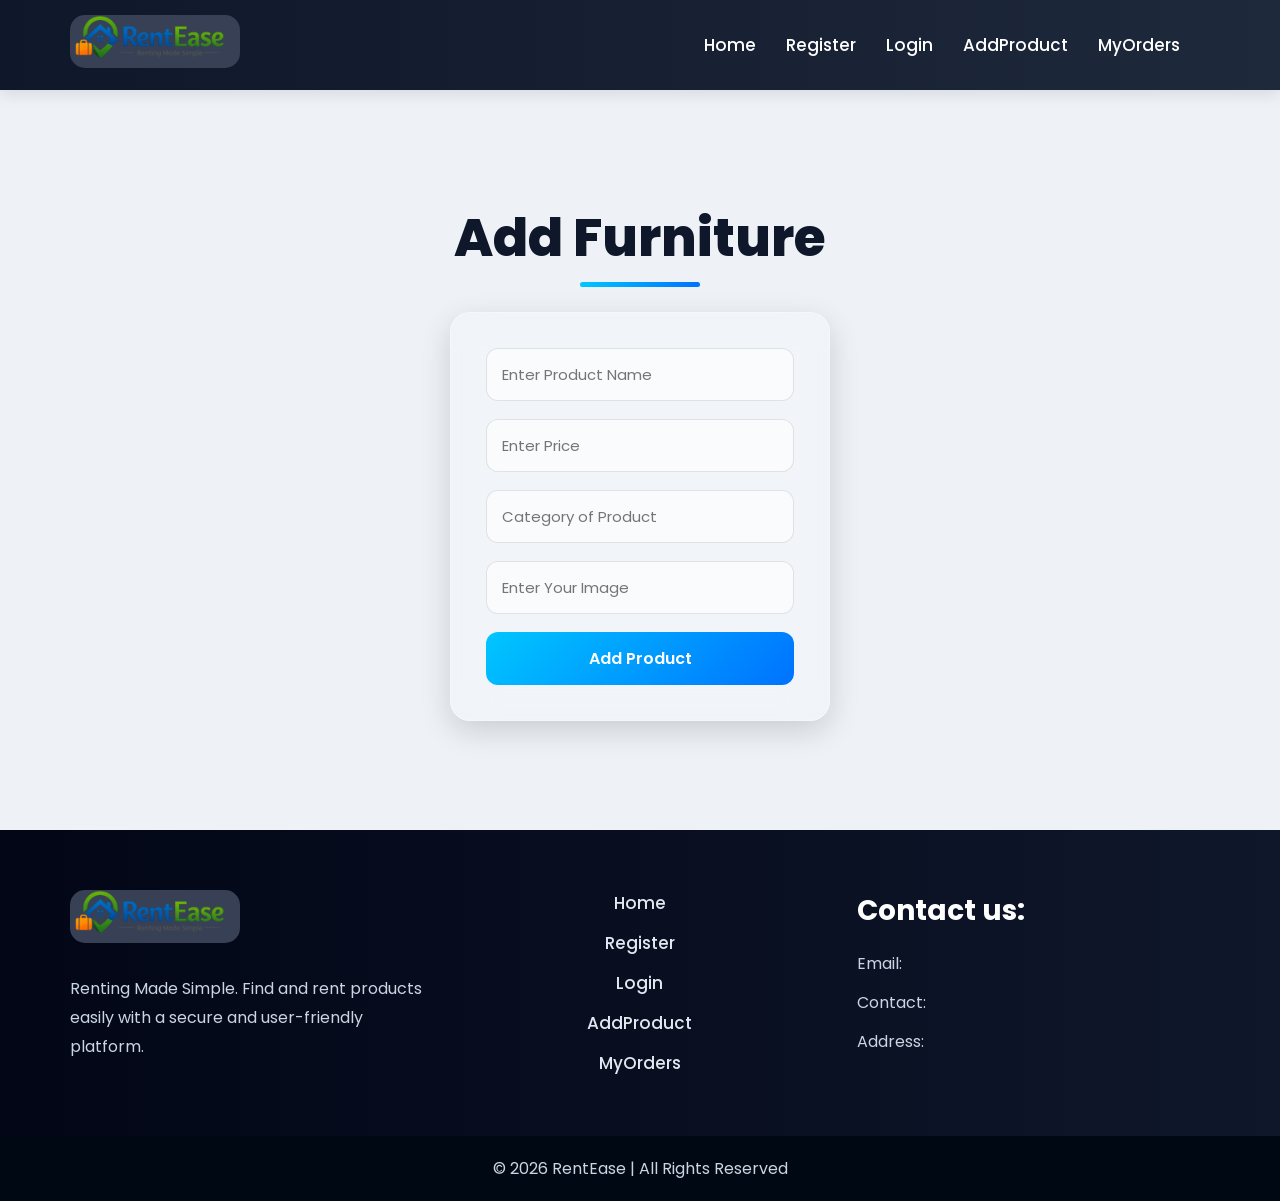
==== frontend/addProduct.html @ caca7f84 "RentEase Project" ====
<!DOCTYPE html>
<html lang="en">
<head>
    <meta charset="UTF-8">
    <meta name="viewport" content="width=device-width, initial-scale=1.0">
    <title>RentEase</title>
    <link rel="stylesheet" href="style.css">
</head>
<body>
    <!-- NAVBAR START -->
    <div class="navbar">
        <div class="logo">
            <a href="index.html">
                <img src="Logo.png" alt="Logo Of RentEase">
            </a>
        </div>
        <ul class="navlinks">
            <li><a href="index.html">Home</a></li>
            <li><a href="register.html">Register</a></li>
            <li><a href="login.html">Login</a></li>
            <li><a href="addProduct.html">AddProduct</a></li>
            <li><a href="order.html">MyOrders</a></li>
            <li id="userArea"></li>
        </ul>
    </div>
    <!-- NAVBAR END -->

   <!-- MAIN SECTION START -->
<div class="container">

    <h1>Add Furniture</h1>

    <div class="center">
        <input type="text" id="name" placeholder="Enter Product Name">

        <input type="text" id="price" placeholder="Enter Price">

        <input type="text" id="category" placeholder="Category of Product">

        <input type="text" id="image" placeholder="Enter Your Image">

        <button onclick="addProduct()">
            Add Product
        </button>
    </div>

</div>
<!-- MAIN SECTION END -->

    <!-- FOOTER START -->
     <div class="footer-container">

        <!-- FOOTER LOGO -->
        <div class="footer-box">
            <div class="logo">
            <a href="index.html">
                <img src="Logo.png" alt="Logo Of RentEase">
            </a>
        </div>
        <p>
            Renting Made Simple. Find and rent products easily with a secure
            and user-friendly platform.
        </p>
        </div>

        <!-- QUICK LINKS -->
         <div class="footer-box">
            <ul class="navlinks">
            <li><a href="index.html">Home</a></li>
            <li><a href="register.html">Register</a></li>
            <li><a href="login.html">Login</a></li>
            <li><a href="addProduct.html">AddProduct</a></li>
            <li><a href="order.html">MyOrders</a></li>
        </ul>
        </div>

        <!-- CONTACT INFO -->
         <div class="footer-box">
            <h2>Contact us:</h2>
            <p>Email: </p>
            <p>Contact: </p>
            <p>Address: </p>
         </div>
     </div>

     <!-- BOTTOM FOOTER -->
    <div class="footer-bottom">
        <p>© 2026 RentEase | All Rights Reserved</p>
    </div>

    <!-- FOOTER END -->

    <script src="script.js"></script>
</body>
</html>
---- frontend/style.css ----
/* ================= GOOGLE FONT ================= */
@import url('https://fonts.googleapis.com/css2?family=Poppins:wght@300;400;500;600;700;800&display=swap');

/* ================= THEME VARIABLES ================= */
:root{
    --bg-color: #eef2f7;
    --text-color: #222;
    --card-color: #ffffff;
    --navbar-bg: linear-gradient(to right, #0f172a, #1e293b);
    --footer-bg: linear-gradient(to right, #020617, #0f172a);
    --primary: #0ea5e9;
}

/* DARK MODE */
body.dark-mode{
    --bg-color: #0b1220;
    --text-color: #e5e7eb;
    --card-color: #111827;
    --navbar-bg: linear-gradient(to right, #000000, #111827);
    --footer-bg: linear-gradient(to right, #000000, #0b1220);
    --primary: #38bdf8;
}

/* ================= RESET ================= */
*{
    margin: 0;
    padding: 0;
    box-sizing: border-box;
    font-family: 'Poppins', sans-serif;
}

/* ================= BODY ================= */
body{
    background: var(--bg-color);
    color: var(--text-color);
    display: flex;
    flex-direction: column;
    min-height: 100vh;
}

/* ================= NAVBAR ================= */
.navbar{
    width: 100%;
    height: 90px;
    background: var(--navbar-bg);
    display: flex;
    justify-content: space-between;
    align-items: center;
    padding: 0 70px;
    position: sticky;
    top: 0;
    z-index: 999;
    box-shadow: 0 4px 15px rgba(0,0,0,0.1);
}

/* LOGO */
.logo img{
    width: 170px;
    border-radius: 15px;
    transition: 0.3s;
}
.logo img:hover{
    transform: scale(1.05);
}

/* NAV LINKS */
.navlinks{
    display: flex;
    align-items: center;
    gap: 30px;
    list-style: none;
}

.navlinks li a{
    text-decoration: none;
    color: white;
    font-size: 17px;
    font-weight: 500;
    position: relative;
    transition: 0.3s;
}

.navlinks li a::after{
    content: '';
    position: absolute;
    left: 0;
    bottom: -6px;
    width: 0%;
    height: 2px;
    background: #38bdf8;
    transition: 0.3s;
}

.navlinks li a:hover::after{
    width: 100%;
}

.navlinks li a:hover{
    color: #38bdf8;
}

/* DARK MODE BUTTON */
#toggleMode{
    padding: 8px 12px;
    border: none;
    border-radius: 8px;
    cursor: pointer;
    font-size: 16px;
    background: white;
}

/* ================= MAIN CONTAINER ================= */
.main-container{
    width: 92%;
    margin: 50px auto;
    flex: 1;
}

.main-container h1{
    text-align: center;
    font-size: 52px;
    color: var(--text-color);
    margin-bottom: 50px;
    position: relative;
    font-weight: 700;
}

.main-container h1::after{
    content: '';
    width: 120px;
    height: 5px;
    background: linear-gradient(to right, #38bdf8, #0ea5e9);
    position: absolute;
    left: 50%;
    transform: translateX(-50%);
    bottom: -15px;
    border-radius: 10px;
}

/* PRODUCTS GRID */
#products{
    display: grid;
    grid-template-columns: repeat(auto-fit, minmax(290px, 1fr));
    gap: 30px;
    padding-bottom: 40px;
}

/* PRODUCT CARD */
.product-card{
    background: var(--card-color);
    border-radius: 22px;
    overflow: hidden;
    box-shadow: 0 10px 25px rgba(0,0,0,0.08);
    transition: 0.4s ease;
}

.product-card:hover{
    transform: translateY(-10px);
    box-shadow: 0 20px 40px rgba(0,0,0,0.15);
}

.product-card img{
    width: 100%;
    height: 240px;
    object-fit: cover;
}

.product-info{
    padding: 22px;
}

.product-info h2{
    font-size: 24px;
    margin-bottom: 12px;
    color: var(--text-color);
}

.product-info p{
    color: #64748b;
    margin-bottom: 12px;
    line-height: 1.6;
}

.price{
    font-size: 24px;
    font-weight: 700;
    color: var(--primary);
    margin-bottom: 18px;
}

.product-info button{
    width: 100%;
    padding: 13px;
    border: none;
    border-radius: 12px;
    background: linear-gradient(to right, var(--primary), #0284c7);
    color: white;
    font-size: 16px;
    font-weight: 600;
    cursor: pointer;
    transition: 0.3s;
}

.product-info button:hover{
    letter-spacing: 1px;
}

/* ================= FOOTER ================= */
.footer-container{
    width: 100%;
    background: var(--footer-bg);
    color: white;
    padding: 60px 70px;
    display: grid;
    grid-template-columns: repeat(auto-fit, minmax(250px,1fr));
    gap: 40px;
    margin-top: auto;
}

.footer-box h2{
    margin-bottom: 18px;
    font-size: 28px;
}

.footer-box p{
    color: #cbd5e1;
    line-height: 1.8;
    margin-top: 10px;
}

.footer-box .logo img{
    width: 170px;
    margin-bottom: 15px;
}

.footer-box .navlinks{
    display: flex;
    flex-direction: column;
    gap: 14px;
}

.footer-box .navlinks li{
    list-style: none;
}

.footer-box .navlinks li a{
    color: #e2e8f0;
    text-decoration: none;
}

.footer-box .navlinks li a:hover{
    color: #38bdf8;
    padding-left: 6px;
}

/* FOOTER BOTTOM */
.footer-bottom{
    background: #000814;
    color: #cbd5e1;
    text-align: center;
    padding: 20px;
}

/* ================= RESPONSIVE ================= */
@media(max-width: 950px){
    .navbar{
        flex-direction: column;
        height: auto;
        padding: 20px;
        gap: 20px;
    }

    .navlinks{
        flex-wrap: wrap;
        justify-content: center;
        gap: 18px;
    }

    .main-container h1{
        font-size: 38px;
    }

    .footer-container{
        padding: 40px 30px;
    }
}

@media(max-width: 600px){
    .logo img{
        width: 140px;
    }

    .main-container h1{
        font-size: 30px;
    }

    .product-info h2{
        font-size: 20px;
    }

    .price{
        font-size: 20px;
    }

    .navlinks li a{
        font-size: 15px;
    }

    .footer-container{
        grid-template-columns: 1fr;
    }
}


/* ========================= REGISTER SECTION ONLY ========================= */

/* Page center alignment only for register page */
.container{
    min-height: calc(100vh - 160px);
    display: flex;
    flex-direction: column;
    justify-content: center;
    align-items: center;
    padding: 40px 20px;
}

/* Heading */
.container h1{
    font-size: 52px;
    color: #0f172a;
    font-weight: 800;
    margin-bottom: 35px;
    position: relative;
}

/* Underline effect */
.container h1::after{
    content: "";
    width: 120px;
    height: 5px;
    background: linear-gradient(90deg,#00c6ff,#0072ff);
    position: absolute;
    left: 50%;
    transform: translateX(-50%);
    bottom: -10px;
    border-radius: 50px;
}

/* Glass form box */
.center{
    width: 380px;
    padding: 35px;

    background: rgba(255,255,255,0.2);
    backdrop-filter: blur(20px);
    -webkit-backdrop-filter: blur(20px);

    border-radius: 20px;
    border: 1px solid rgba(255,255,255,0.3);

    box-shadow: 0 10px 30px rgba(0,0,0,0.15);

    display: flex;
    flex-direction: column;
    gap: 18px;

    transition: 0.3s;
}

/* hover glow */
.center:hover{
    transform: translateY(-5px);
    box-shadow: 0 15px 40px rgba(0,0,0,0.2);
}

/* Inputs */
.center input{
    padding: 14px 15px;
    border-radius: 12px;

    border: 1px solid rgba(0,0,0,0.1);
    outline: none;

    font-size: 15px;

    background: rgba(255,255,255,0.6);

    transition: 0.3s;
}

/* focus effect */
.center input:focus{
    border-color: #0072ff;
    box-shadow: 0 0 10px rgba(0,114,255,0.2);
    transform: scale(1.02);
}

/* Button */
.center button{
    padding: 14px;
    border: none;

    border-radius: 12px;

    background: linear-gradient(135deg,#00c6ff,#0072ff);

    color: white;
    font-size: 16px;
    font-weight: 600;

    cursor: pointer;

    transition: 0.3s;
}

/* button hover */
.center button:hover{
    transform: translateY(-3px);
    box-shadow: 0 10px 20px rgba(0,114,255,0.3);
}

/* Login link */
.center a{
    text-align: center;
    color: #1e293b;
    font-size: 14px;
    text-decoration: none;
}

.center a:hover{
    color: #0072ff;
    text-decoration: underline;
}

/* Responsive */
@media(max-width:500px){
    .center{
        width: 100%;
    }

    .container h1{
        font-size: 40px;
    }
}
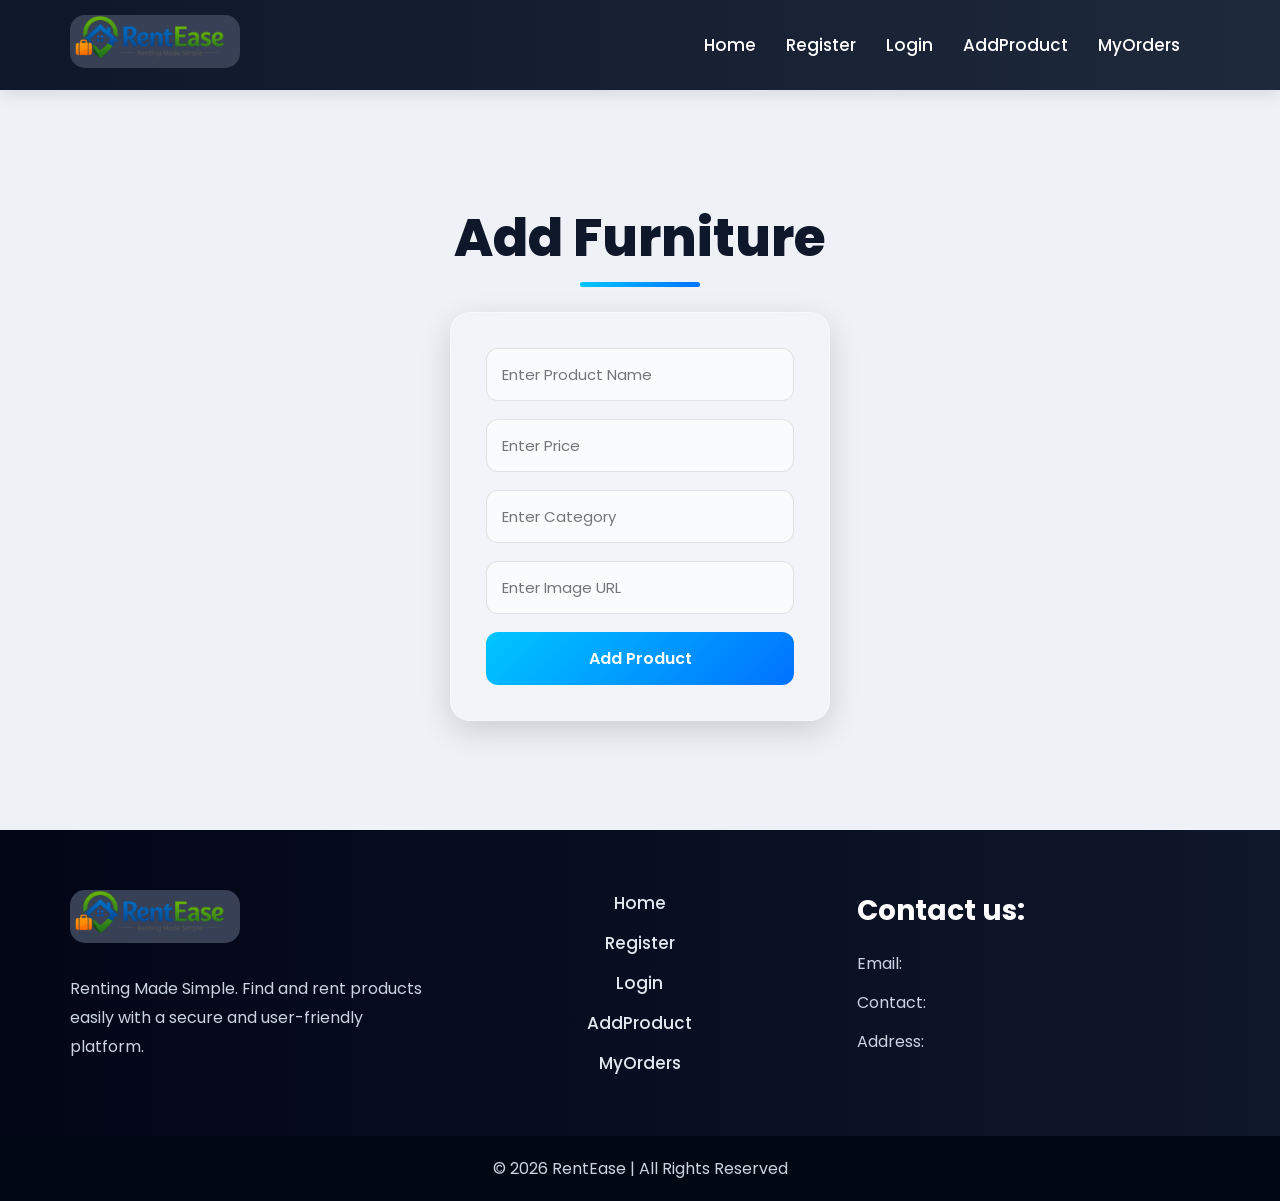
==== commit c07ae2c1: "Added product images" ====
--- a/frontend/addProduct.html
+++ b/frontend/addProduct.html
@@ -3,87 +3,93 @@
 <head>
     <meta charset="UTF-8">
     <meta name="viewport" content="width=device-width, initial-scale=1.0">
-    <title>RentEase</title>
+    <title>Add Product - RentEase</title>
     <link rel="stylesheet" href="style.css">
 </head>
 <body>
+
     <!-- NAVBAR START -->
     <div class="navbar">
+
         <div class="logo">
             <a href="index.html">
                 <img src="Logo.png" alt="Logo Of RentEase">
             </a>
         </div>
+
         <ul class="navlinks">
             <li><a href="index.html">Home</a></li>
             <li><a href="register.html">Register</a></li>
             <li><a href="login.html">Login</a></li>
             <li><a href="addProduct.html">AddProduct</a></li>
-            <li><a href="order.html">MyOrders</a></li>
+            <li><a href="myorders.html">MyOrders</a></li>
             <li id="userArea"></li>
         </ul>
+
     </div>
     <!-- NAVBAR END -->
 
-   <!-- MAIN SECTION START -->
-<div class="container">
 
-    <h1>Add Furniture</h1>
+    <!-- MAIN SECTION START -->
+    <div class="container">
 
-    <div class="center">
-        <input type="text" id="name" placeholder="Enter Product Name">
+        <h1>Add Furniture</h1>
 
-        <input type="text" id="price" placeholder="Enter Price">
+        <div class="center">
 
-        <input type="text" id="category" placeholder="Category of Product">
+            <input type="text" id="name" placeholder="Enter Product Name">
 
-        <input type="text" id="image" placeholder="Enter Your Image">
+            <input type="number" id="price" placeholder="Enter Price">
 
-        <button onclick="addProduct()">
-            Add Product
-        </button>
+            <input type="text" id="category" placeholder="Enter Category">
+
+            <input type="text" id="image" placeholder="Enter Image URL">
+
+            <button onclick="addProduct()">
+                Add Product
+            </button>
+
+        </div>
+
+    </div>
+    <!-- MAIN SECTION END -->
+
+
+    <!-- FOOTER START -->
+    <div class="footer-container">
+
+        <div class="footer-box">
+            <div class="logo">
+                <a href="index.html">
+                    <img src="Logo.png" alt="Logo Of RentEase">
+                </a>
+            </div>
+
+            <p>
+                Renting Made Simple. Find and rent products easily with a secure
+                and user-friendly platform.
+            </p>
+        </div>
+
+        <div class="footer-box">
+            <ul class="navlinks">
+                <li><a href="index.html">Home</a></li>
+                <li><a href="register.html">Register</a></li>
+                <li><a href="login.html">Login</a></li>
+                <li><a href="addProduct.html">AddProduct</a></li>
+                <li><a href="myorders.html">MyOrders</a></li>
+            </ul>
+        </div>
+
+        <div class="footer-box">
+            <h2>Contact us:</h2>
+            <p>Email:</p>
+            <p>Contact:</p>
+            <p>Address:</p>
+        </div>
+
     </div>
 
-</div>
-<!-- MAIN SECTION END -->
-
-    <!-- FOOTER START -->
-     <div class="footer-container">
-
-        <!-- FOOTER LOGO -->
-        <div class="footer-box">
-            <div class="logo">
-            <a href="index.html">
-                <img src="Logo.png" alt="Logo Of RentEase">
-            </a>
-        </div>
-        <p>
-            Renting Made Simple. Find and rent products easily with a secure
-            and user-friendly platform.
-        </p>
-        </div>
-
-        <!-- QUICK LINKS -->
-         <div class="footer-box">
-            <ul class="navlinks">
-            <li><a href="index.html">Home</a></li>
-            <li><a href="register.html">Register</a></li>
-            <li><a href="login.html">Login</a></li>
-            <li><a href="addProduct.html">AddProduct</a></li>
-            <li><a href="order.html">MyOrders</a></li>
-        </ul>
-        </div>
-
-        <!-- CONTACT INFO -->
-         <div class="footer-box">
-            <h2>Contact us:</h2>
-            <p>Email: </p>
-            <p>Contact: </p>
-            <p>Address: </p>
-         </div>
-     </div>
-
-     <!-- BOTTOM FOOTER -->
     <div class="footer-bottom">
         <p>© 2026 RentEase | All Rights Reserved</p>
     </div>
@@ -91,5 +97,6 @@
     <!-- FOOTER END -->
 
     <script src="script.js"></script>
+
 </body>
 </html>
--- a/frontend/style.css
+++ b/frontend/style.css
@@ -11,7 +11,7 @@
     --primary: #0ea5e9;
 }
 
-/* DARK MODE */
+/* ================= DARK MODE ================= */
 body.dark-mode{
     --bg-color: #0b1220;
     --text-color: #e5e7eb;
@@ -43,13 +43,17 @@
     width: 100%;
     height: 90px;
     background: var(--navbar-bg);
+
     display: flex;
     justify-content: space-between;
     align-items: center;
+
     padding: 0 70px;
+
     position: sticky;
     top: 0;
     z-index: 999;
+
     box-shadow: 0 4px 15px rgba(0,0,0,0.1);
 }
 
@@ -59,6 +63,7 @@
     border-radius: 15px;
     transition: 0.3s;
 }
+
 .logo img:hover{
     transform: scale(1.05);
 }
@@ -76,18 +81,23 @@
     color: white;
     font-size: 17px;
     font-weight: 500;
+
     position: relative;
     transition: 0.3s;
 }
 
 .navlinks li a::after{
     content: '';
+
     position: absolute;
     left: 0;
     bottom: -6px;
+
     width: 0%;
     height: 2px;
+
     background: #38bdf8;
+
     transition: 0.3s;
 }
 
@@ -99,14 +109,52 @@
     color: #38bdf8;
 }
 
-/* DARK MODE BUTTON */
-#toggleMode{
-    padding: 8px 12px;
+/* ================= USER AREA ================= */
+
+#userArea{
+    display: flex;
+    align-items: center;
+    gap: 12px;
+}
+
+/* Username */
+#userArea span{
+    background: rgba(255,255,255,0.15);
+
+    padding: 8px 16px;
+
+    border-radius: 30px;
+
+    color: white;
+    font-size: 14px;
+    font-weight: 500;
+
+    backdrop-filter: blur(10px);
+
+    border: 1px solid rgba(255,255,255,0.1);
+}
+
+/* Logout Button */
+#userArea button{
+    padding: 9px 18px;
+
     border: none;
-    border-radius: 8px;
+    border-radius: 30px;
+
+    background: linear-gradient(to right, #ef4444, #dc2626);
+
+    color: white;
+    font-size: 14px;
+    font-weight: 600;
+
     cursor: pointer;
-    font-size: 16px;
-    background: white;
+
+    transition: 0.3s ease;
+}
+
+#userArea button:hover{
+    transform: translateY(-2px);
+    box-shadow: 0 8px 20px rgba(239,68,68,0.3);
 }
 
 /* ================= MAIN CONTAINER ================= */
@@ -120,100 +168,128 @@
     text-align: center;
     font-size: 52px;
     color: var(--text-color);
+
     margin-bottom: 50px;
+
     position: relative;
     font-weight: 700;
 }
 
 .main-container h1::after{
     content: '';
+
     width: 120px;
     height: 5px;
+
     background: linear-gradient(to right, #38bdf8, #0ea5e9);
+
     position: absolute;
     left: 50%;
     transform: translateX(-50%);
     bottom: -15px;
+
     border-radius: 10px;
 }
 
-/* PRODUCTS GRID */
-#products{
+/* ================= PRODUCTS GRID ================= */
+#products,
+#orders{
     display: grid;
     grid-template-columns: repeat(auto-fit, minmax(290px, 1fr));
     gap: 30px;
     padding-bottom: 40px;
 }
 
-/* PRODUCT CARD */
-.product-card{
+/* ================= PRODUCT CARD ================= */
+
+.card{
     background: var(--card-color);
-    border-radius: 22px;
+
+    border-radius: 24px;
     overflow: hidden;
+
+    padding: 20px;
+
     box-shadow: 0 10px 25px rgba(0,0,0,0.08);
+
     transition: 0.4s ease;
-}
-
-.product-card:hover{
+
+    position: relative;
+}
+
+.card:hover{
     transform: translateY(-10px);
-    box-shadow: 0 20px 40px rgba(0,0,0,0.15);
-}
-
-.product-card img{
+    box-shadow: 0 20px 45px rgba(0,0,0,0.15);
+}
+
+/* Product Image */
+.card img{
     width: 100%;
-    height: 240px;
+    height: 220px;
+
     object-fit: cover;
-}
-
-.product-info{
-    padding: 22px;
-}
-
-.product-info h2{
+
+    border-radius: 18px;
+
+    margin-bottom: 18px;
+}
+
+/* Product Name */
+.card h3,
+.card h2{
     font-size: 24px;
     margin-bottom: 12px;
     color: var(--text-color);
 }
 
-.product-info p{
+/* Product Details */
+.card p{
     color: #64748b;
-    margin-bottom: 12px;
-    line-height: 1.6;
-}
-
-.price{
-    font-size: 24px;
-    font-weight: 700;
-    color: var(--primary);
-    margin-bottom: 18px;
-}
-
-.product-info button{
+    margin-bottom: 10px;
+    font-size: 15px;
+}
+
+/* Button */
+.card button{
     width: 100%;
+    margin-top: 15px;
+
     padding: 13px;
+
     border: none;
-    border-radius: 12px;
-    background: linear-gradient(to right, var(--primary), #0284c7);
+    border-radius: 14px;
+
+    background: linear-gradient(to right, #0ea5e9, #0284c7);
+
     color: white;
     font-size: 16px;
     font-weight: 600;
+
     cursor: pointer;
-    transition: 0.3s;
-}
-
-.product-info button:hover{
-    letter-spacing: 1px;
+
+    transition: 0.3s ease;
+}
+
+.card button:hover{
+    transform: scale(1.03);
+    box-shadow: 0 10px 25px rgba(2,132,199,0.3);
 }
 
 /* ================= FOOTER ================= */
+
 .footer-container{
     width: 100%;
+
     background: var(--footer-bg);
     color: white;
+
     padding: 60px 70px;
+
     display: grid;
     grid-template-columns: repeat(auto-fit, minmax(250px,1fr));
+
     gap: 40px;
+
     margin-top: auto;
 }
 
@@ -257,16 +333,157 @@
 .footer-bottom{
     background: #000814;
     color: #cbd5e1;
+
     text-align: center;
     padding: 20px;
 }
 
+/* ================= FORM CONTAINER ================= */
+
+.container{
+    min-height: calc(100vh - 160px);
+
+    display: flex;
+    flex-direction: column;
+    justify-content: center;
+    align-items: center;
+
+    padding: 40px 20px;
+}
+
+/* Heading */
+.container h1{
+    font-size: 52px;
+    color: #0f172a;
+
+    font-weight: 800;
+
+    margin-bottom: 35px;
+
+    position: relative;
+}
+
+/* Underline */
+.container h1::after{
+    content: "";
+
+    width: 120px;
+    height: 5px;
+
+    background: linear-gradient(90deg,#00c6ff,#0072ff);
+
+    position: absolute;
+    left: 50%;
+    transform: translateX(-50%);
+    bottom: -10px;
+
+    border-radius: 50px;
+}
+
+/* Glass Form */
+.center{
+    width: 380px;
+
+    padding: 35px;
+
+    background: rgba(255,255,255,0.2);
+
+    backdrop-filter: blur(20px);
+    -webkit-backdrop-filter: blur(20px);
+
+    border-radius: 20px;
+
+    border: 1px solid rgba(255,255,255,0.3);
+
+    box-shadow: 0 10px 30px rgba(0,0,0,0.15);
+
+    display: flex;
+    flex-direction: column;
+
+    gap: 18px;
+
+    transition: 0.3s;
+}
+
+.center:hover{
+    transform: translateY(-5px);
+    box-shadow: 0 15px 40px rgba(0,0,0,0.2);
+}
+
+/* Inputs */
+.center input{
+    padding: 14px 15px;
+
+    border-radius: 12px;
+
+    border: 1px solid rgba(0,0,0,0.1);
+
+    outline: none;
+
+    font-size: 15px;
+
+    background: rgba(255,255,255,0.6);
+
+    transition: 0.3s;
+}
+
+.center input:focus{
+    border-color: #0072ff;
+    box-shadow: 0 0 10px rgba(0,114,255,0.2);
+
+    transform: scale(1.02);
+}
+
+/* Button */
+.center button{
+    padding: 14px;
+
+    border: none;
+    border-radius: 12px;
+
+    background: linear-gradient(135deg,#00c6ff,#0072ff);
+
+    color: white;
+
+    font-size: 16px;
+    font-weight: 600;
+
+    cursor: pointer;
+
+    transition: 0.3s;
+}
+
+.center button:hover{
+    transform: translateY(-3px);
+    box-shadow: 0 10px 20px rgba(0,114,255,0.3);
+}
+
+/* Link */
+.center a{
+    text-align: center;
+
+    color: #1e293b;
+
+    font-size: 14px;
+
+    text-decoration: none;
+}
+
+.center a:hover{
+    color: #0072ff;
+    text-decoration: underline;
+}
+
 /* ================= RESPONSIVE ================= */
+
 @media(max-width: 950px){
+
     .navbar{
         flex-direction: column;
         height: auto;
+
         padding: 20px;
+
         gap: 20px;
     }
 
@@ -286,6 +503,7 @@
 }
 
 @media(max-width: 600px){
+
     .logo img{
         width: 140px;
     }
@@ -294,11 +512,8 @@
         font-size: 30px;
     }
 
-    .product-info h2{
-        font-size: 20px;
-    }
-
-    .price{
+    .card h2,
+    .card h3{
         font-size: 20px;
     }
 
@@ -311,129 +526,8 @@
     }
 }
 
-
-/* ========================= REGISTER SECTION ONLY ========================= */
-
-/* Page center alignment only for register page */
-.container{
-    min-height: calc(100vh - 160px);
-    display: flex;
-    flex-direction: column;
-    justify-content: center;
-    align-items: center;
-    padding: 40px 20px;
-}
-
-/* Heading */
-.container h1{
-    font-size: 52px;
-    color: #0f172a;
-    font-weight: 800;
-    margin-bottom: 35px;
-    position: relative;
-}
-
-/* Underline effect */
-.container h1::after{
-    content: "";
-    width: 120px;
-    height: 5px;
-    background: linear-gradient(90deg,#00c6ff,#0072ff);
-    position: absolute;
-    left: 50%;
-    transform: translateX(-50%);
-    bottom: -10px;
-    border-radius: 50px;
-}
-
-/* Glass form box */
-.center{
-    width: 380px;
-    padding: 35px;
-
-    background: rgba(255,255,255,0.2);
-    backdrop-filter: blur(20px);
-    -webkit-backdrop-filter: blur(20px);
-
-    border-radius: 20px;
-    border: 1px solid rgba(255,255,255,0.3);
-
-    box-shadow: 0 10px 30px rgba(0,0,0,0.15);
-
-    display: flex;
-    flex-direction: column;
-    gap: 18px;
-
-    transition: 0.3s;
-}
-
-/* hover glow */
-.center:hover{
-    transform: translateY(-5px);
-    box-shadow: 0 15px 40px rgba(0,0,0,0.2);
-}
-
-/* Inputs */
-.center input{
-    padding: 14px 15px;
-    border-radius: 12px;
-
-    border: 1px solid rgba(0,0,0,0.1);
-    outline: none;
-
-    font-size: 15px;
-
-    background: rgba(255,255,255,0.6);
-
-    transition: 0.3s;
-}
-
-/* focus effect */
-.center input:focus{
-    border-color: #0072ff;
-    box-shadow: 0 0 10px rgba(0,114,255,0.2);
-    transform: scale(1.02);
-}
-
-/* Button */
-.center button{
-    padding: 14px;
-    border: none;
-
-    border-radius: 12px;
-
-    background: linear-gradient(135deg,#00c6ff,#0072ff);
-
-    color: white;
-    font-size: 16px;
-    font-weight: 600;
-
-    cursor: pointer;
-
-    transition: 0.3s;
-}
-
-/* button hover */
-.center button:hover{
-    transform: translateY(-3px);
-    box-shadow: 0 10px 20px rgba(0,114,255,0.3);
-}
-
-/* Login link */
-.center a{
-    text-align: center;
-    color: #1e293b;
-    font-size: 14px;
-    text-decoration: none;
-}
-
-.center a:hover{
-    color: #0072ff;
-    text-decoration: underline;
-}
-
-/* Responsive */
-@media(max-width:500px){
+@media(max-width: 500px){
+
     .center{
         width: 100%;
     }
